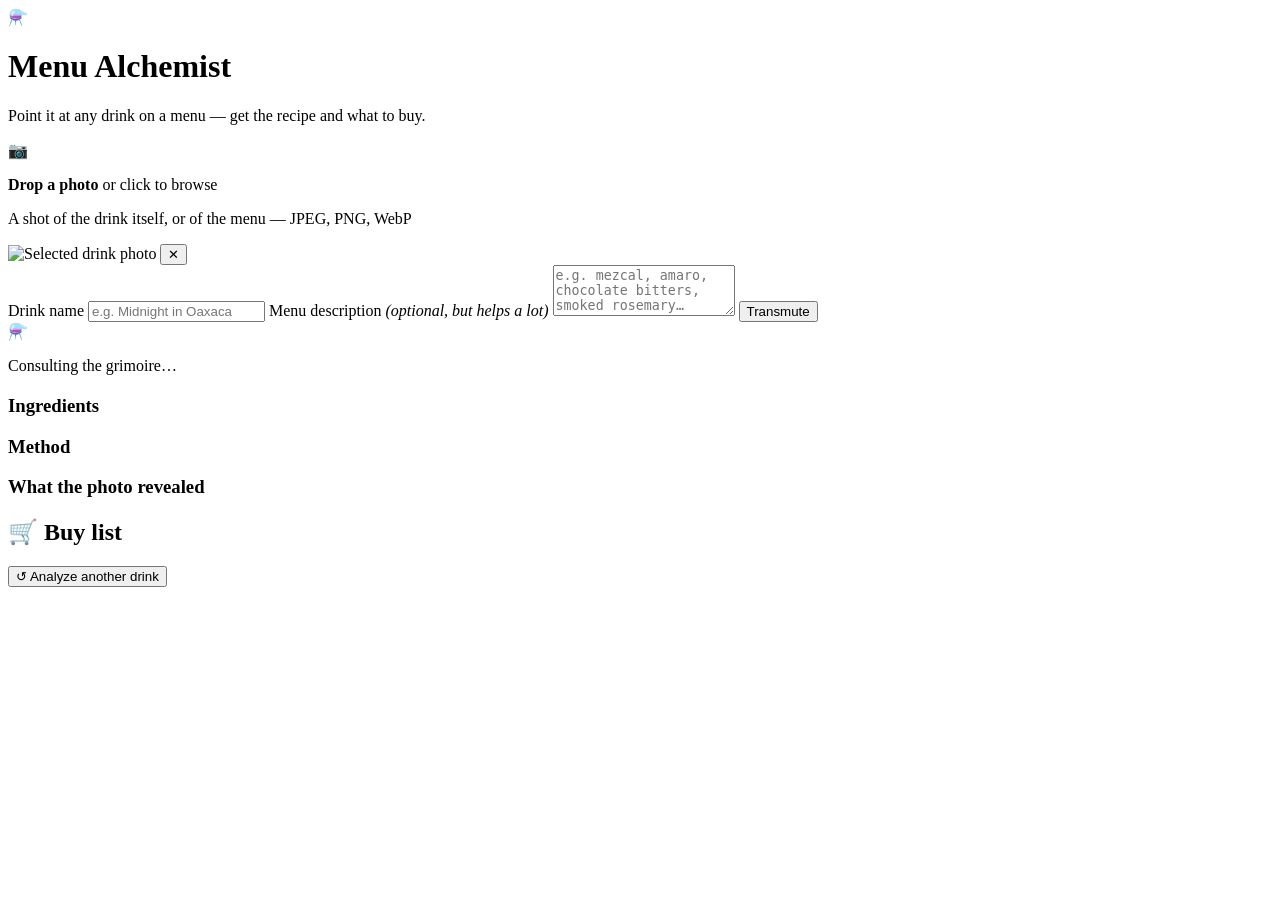
==== app/static/index.html @ 647e446f "Menu Alchemist v0.1: FastAPI backend, pluggable vision providers, web UI - Versioned REST API (POST " ====
<!DOCTYPE html>
<html lang="en">
<head>
  <meta charset="UTF-8" />
  <meta name="viewport" content="width=device-width, initial-scale=1.0" />
  <title>Menu Alchemist</title>
  <link rel="preconnect" href="https://fonts.googleapis.com" />
  <link rel="preconnect" href="https://fonts.gstatic.com" crossorigin />
  <link href="https://fonts.googleapis.com/css2?family=Fraunces:opsz,wght@9..144,400;9..144,600;9..144,700&family=Inter:wght@400;500;600&display=swap" rel="stylesheet" />
  <link rel="stylesheet" href="/styles.css" />
  <link rel="icon" href="data:image/svg+xml,<svg xmlns='http://www.w3.org/2000/svg' viewBox='0 0 100 100'><text y='.9em' font-size='90'>⚗️</text></svg>" />
</head>
<body>
  <div class="backdrop" aria-hidden="true"></div>

  <header class="site-header">
    <div class="brand">
      <span class="brand-mark">⚗️</span>
      <h1>Menu Alchemist</h1>
    </div>
    <p class="tagline">Point it at any drink on a menu — get the recipe and what to buy.</p>
  </header>

  <main>
    <!-- Input panel -->
    <section class="card input-card" id="input-card">
      <form id="analyze-form" novalidate>
        <div class="dropzone" id="dropzone" tabindex="0" role="button"
             aria-label="Upload a photo of the drink or menu">
          <input type="file" id="image-input" accept="image/jpeg,image/png,image/webp" hidden />
          <div class="dropzone-idle" id="dropzone-idle">
            <div class="dropzone-icon">📷</div>
            <p><strong>Drop a photo</strong> or click to browse</p>
            <p class="hint">A shot of the drink itself, or of the menu — JPEG, PNG, WebP</p>
          </div>
          <div class="dropzone-preview hidden" id="dropzone-preview">
            <img id="preview-img" alt="Selected drink photo" />
            <button type="button" class="clear-image" id="clear-image" aria-label="Remove photo">✕</button>
          </div>
        </div>

        <label class="field">
          <span>Drink name</span>
          <input type="text" id="name-input" placeholder="e.g. Midnight in Oaxaca" maxlength="200" required />
        </label>

        <label class="field">
          <span>Menu description <em>(optional, but helps a lot)</em></span>
          <textarea id="description-input" rows="3" maxlength="2000"
            placeholder="e.g. mezcal, amaro, chocolate bitters, smoked rosemary…"></textarea>
        </label>

        <button type="submit" class="transmute-btn" id="submit-btn">
          <span class="btn-label">Transmute</span>
        </button>
      </form>
    </section>

    <!-- Loading state -->
    <section class="card loading-card hidden" id="loading-card" aria-live="polite">
      <div class="alembic">⚗️</div>
      <p class="loading-message" id="loading-message">Consulting the grimoire…</p>
    </section>

    <!-- Results -->
    <section class="results hidden" id="results">
      <div class="card recipe-card">
        <div class="recipe-header">
          <h2 id="r-name"></h2>
          <span class="confidence-badge" id="r-confidence"></span>
        </div>
        <p class="recipe-summary" id="r-summary"></p>
        <div class="meta-chips" id="r-chips"></div>

        <h3>Ingredients</h3>
        <ul class="ingredients" id="r-ingredients"></ul>

        <h3>Method</h3>
        <ol class="steps" id="r-steps"></ol>

        <div id="r-cues-block" class="hidden">
          <h3>What the photo revealed</h3>
          <ul class="cues" id="r-cues"></ul>
        </div>
      </div>

      <div class="card buylist-card">
        <h2>🛒 Buy list</h2>
        <div id="b-groups"></div>
        <p class="staples hidden" id="b-staples"></p>
        <p class="provider-note" id="provider-note"></p>
      </div>
    </section>

    <button class="again-btn hidden" id="again-btn" type="button">↺ Analyze another drink</button>
  </main>

  <div class="toast hidden" id="toast" role="alert"></div>

  <script src="/app.js"></script>
</body>
</html>
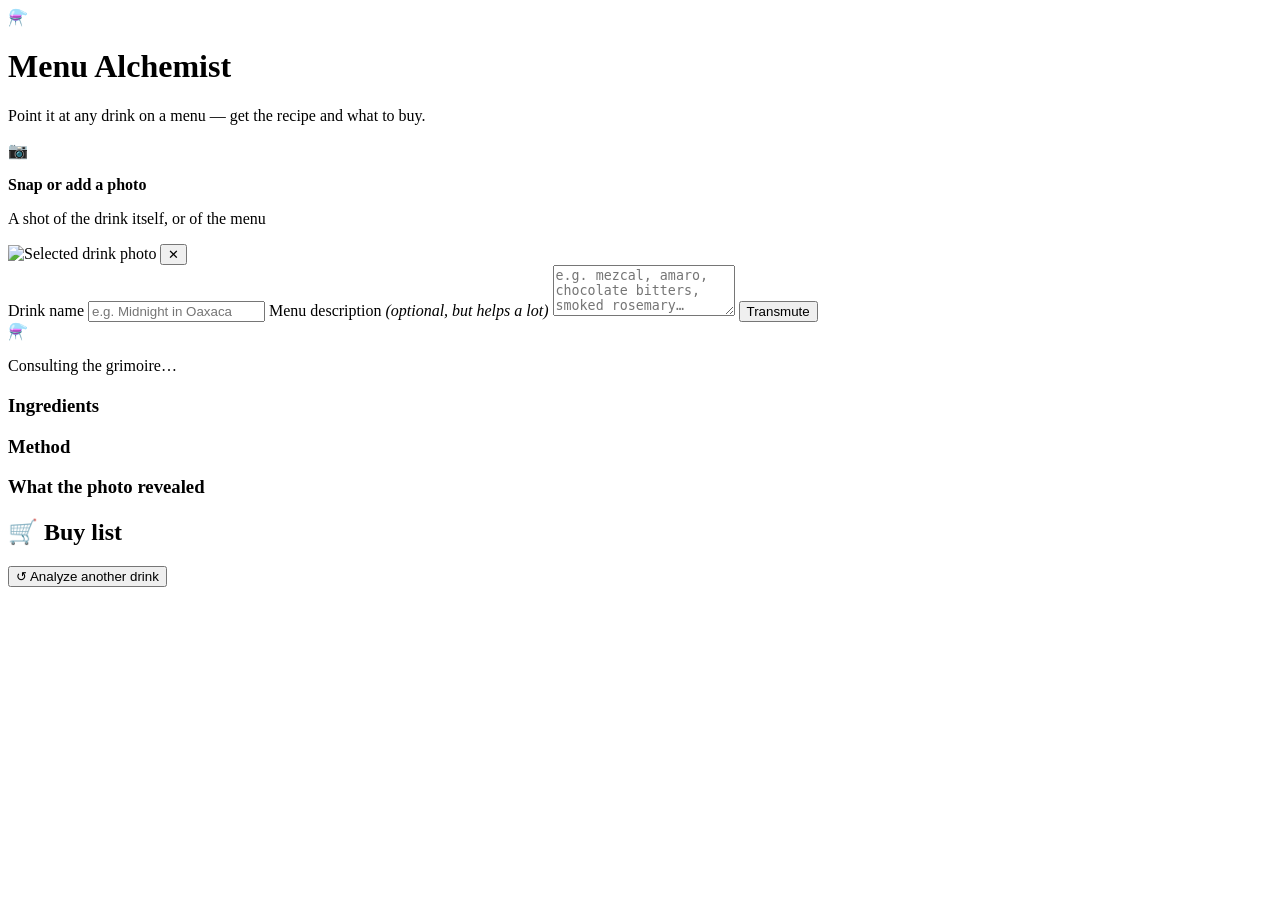
==== commit 591afe99: "Make the web app an installable PWA + Render deployment blueprint - manifest, service worker (networ" ====
--- a/app/static/index.html
+++ b/app/static/index.html
@@ -2,8 +2,14 @@
 <html lang="en">
 <head>
   <meta charset="UTF-8" />
-  <meta name="viewport" content="width=device-width, initial-scale=1.0" />
+  <meta name="viewport" content="width=device-width, initial-scale=1.0, viewport-fit=cover" />
   <title>Menu Alchemist</title>
+  <meta name="theme-color" content="#12100e" />
+  <meta name="apple-mobile-web-app-capable" content="yes" />
+  <meta name="apple-mobile-web-app-status-bar-style" content="black-translucent" />
+  <meta name="apple-mobile-web-app-title" content="Alchemist" />
+  <link rel="manifest" href="/manifest.webmanifest" />
+  <link rel="apple-touch-icon" href="/icons/apple-touch-icon.png" />
   <link rel="preconnect" href="https://fonts.googleapis.com" />
   <link rel="preconnect" href="https://fonts.gstatic.com" crossorigin />
   <link href="https://fonts.googleapis.com/css2?family=Fraunces:opsz,wght@9..144,400;9..144,600;9..144,700&family=Inter:wght@400;500;600&display=swap" rel="stylesheet" />
@@ -27,11 +33,11 @@
       <form id="analyze-form" novalidate>
         <div class="dropzone" id="dropzone" tabindex="0" role="button"
              aria-label="Upload a photo of the drink or menu">
-          <input type="file" id="image-input" accept="image/jpeg,image/png,image/webp" hidden />
+          <input type="file" id="image-input" accept="image/*" hidden />
           <div class="dropzone-idle" id="dropzone-idle">
             <div class="dropzone-icon">📷</div>
-            <p><strong>Drop a photo</strong> or click to browse</p>
-            <p class="hint">A shot of the drink itself, or of the menu — JPEG, PNG, WebP</p>
+            <p><strong>Snap or add a photo</strong></p>
+            <p class="hint">A shot of the drink itself, or of the menu</p>
           </div>
           <div class="dropzone-preview hidden" id="dropzone-preview">
             <img id="preview-img" alt="Selected drink photo" />
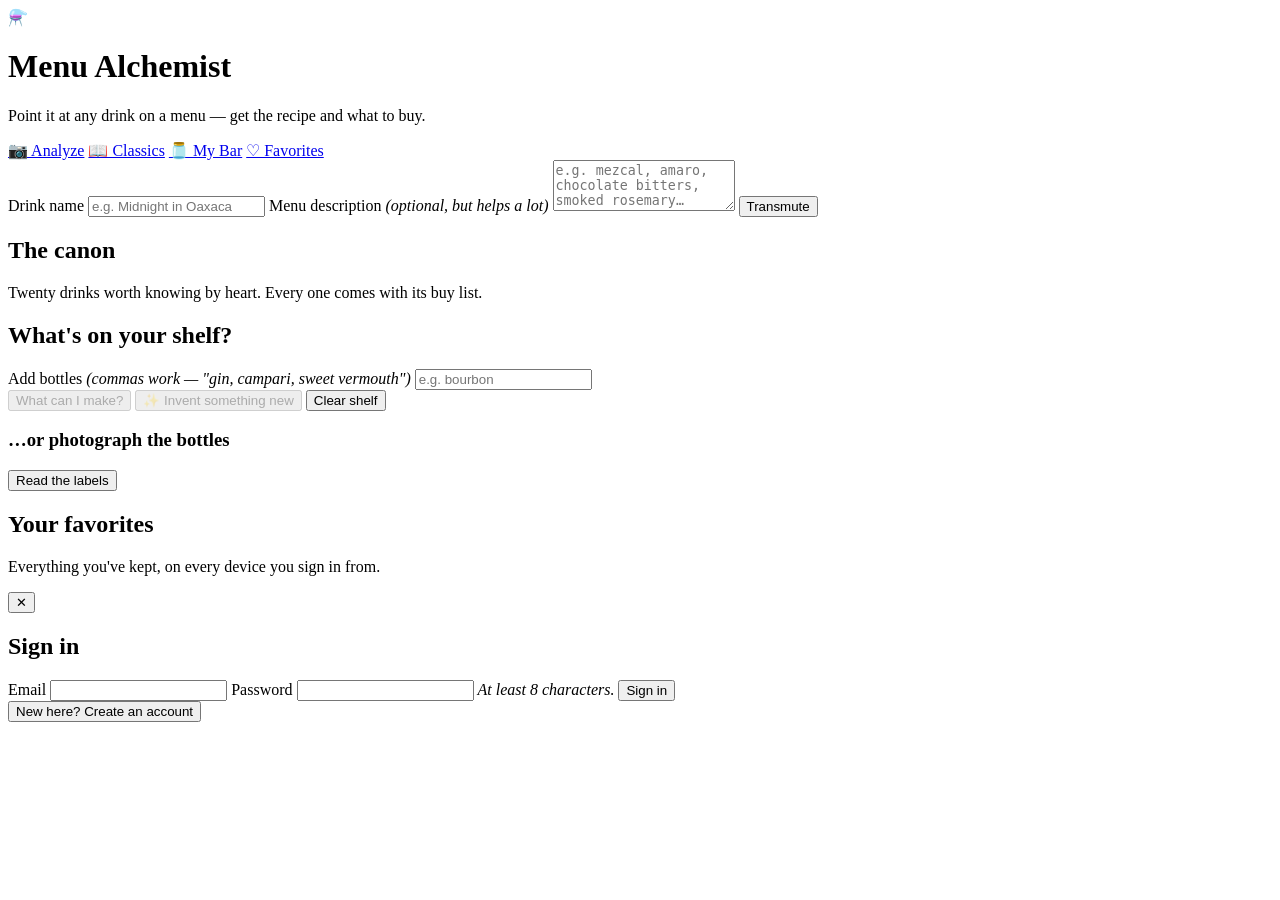
==== commit 074f0191: "Menu Alchemist v0.2: classics, home bar, accounts, favorites, Paneco links Five features, all built " ====
--- a/app/static/index.html
+++ b/app/static/index.html
@@ -20,89 +20,117 @@
   <div class="backdrop" aria-hidden="true"></div>
 
   <header class="site-header">
-    <div class="brand">
-      <span class="brand-mark">⚗️</span>
-      <h1>Menu Alchemist</h1>
+    <div class="header-top">
+      <div class="brand">
+        <span class="brand-mark">⚗️</span>
+        <h1>Menu Alchemist</h1>
+      </div>
+      <div class="auth-chip" id="auth-chip"></div>
     </div>
     <p class="tagline">Point it at any drink on a menu — get the recipe and what to buy.</p>
+
+    <nav class="nav-tabs" aria-label="Sections">
+      <a href="#/analyze" data-view="analyze">📷 Analyze</a>
+      <a href="#/classics" data-view="classics">📖 Classics</a>
+      <a href="#/bar" data-view="bar">🫙 My Bar</a>
+      <a href="#/favorites" data-view="favorites">♡ Favorites</a>
+    </nav>
   </header>
 
   <main>
-    <!-- Input panel -->
-    <section class="card input-card" id="input-card">
-      <form id="analyze-form" novalidate>
-        <div class="dropzone" id="dropzone" tabindex="0" role="button"
-             aria-label="Upload a photo of the drink or menu">
-          <input type="file" id="image-input" accept="image/*" hidden />
-          <div class="dropzone-idle" id="dropzone-idle">
-            <div class="dropzone-icon">📷</div>
-            <p><strong>Snap or add a photo</strong></p>
-            <p class="hint">A shot of the drink itself, or of the menu</p>
-          </div>
-          <div class="dropzone-preview hidden" id="dropzone-preview">
-            <img id="preview-img" alt="Selected drink photo" />
-            <button type="button" class="clear-image" id="clear-image" aria-label="Remove photo">✕</button>
-          </div>
+    <!-- Analyze a menu photo -->
+    <section class="view" id="view-analyze">
+      <section class="card input-card" id="analyze-input-card">
+        <form id="analyze-form" novalidate>
+          <div id="analyze-dropzone-slot"></div>
+
+          <label class="field">
+            <span>Drink name</span>
+            <input type="text" id="name-input" placeholder="e.g. Midnight in Oaxaca" maxlength="200" required />
+          </label>
+
+          <label class="field">
+            <span>Menu description <em>(optional, but helps a lot)</em></span>
+            <textarea id="description-input" rows="3" maxlength="2000"
+              placeholder="e.g. mezcal, amaro, chocolate bitters, smoked rosemary…"></textarea>
+          </label>
+
+          <button type="submit" class="transmute-btn" id="analyze-submit">
+            <span class="btn-label">Transmute</span>
+          </button>
+        </form>
+      </section>
+      <div class="view-body" id="analyze-output"></div>
+    </section>
+
+    <!-- Classic cocktail library -->
+    <section class="view hidden" id="view-classics">
+      <div class="view-intro">
+        <h2>The canon</h2>
+        <p>Twenty drinks worth knowing by heart. Every one comes with its buy list.</p>
+      </div>
+      <div class="view-body" id="classics-body"></div>
+    </section>
+
+    <!-- Home bar -->
+    <section class="view hidden" id="view-bar">
+      <section class="card input-card" id="bar-input-card">
+        <h2>What's on your shelf?</h2>
+        <form id="bar-add-form" novalidate>
+          <label class="field">
+            <span>Add bottles <em>(commas work — "gin, campari, sweet vermouth")</em></span>
+            <input type="text" id="bar-input" placeholder="e.g. bourbon" maxlength="200" />
+          </label>
+        </form>
+
+        <div class="pantry-chips" id="bar-chips"></div>
+
+        <div class="bar-actions">
+          <button type="button" class="transmute-btn" id="bar-suggest-btn" disabled>What can I make?</button>
+          <button type="button" class="again-btn" id="bar-invent-btn" disabled>✨ Invent something new</button>
+          <button type="button" class="again-btn hidden" id="bar-clear-btn">Clear shelf</button>
         </div>
 
-        <label class="field">
-          <span>Drink name</span>
-          <input type="text" id="name-input" placeholder="e.g. Midnight in Oaxaca" maxlength="200" required />
-        </label>
-
-        <label class="field">
-          <span>Menu description <em>(optional, but helps a lot)</em></span>
-          <textarea id="description-input" rows="3" maxlength="2000"
-            placeholder="e.g. mezcal, amaro, chocolate bitters, smoked rosemary…"></textarea>
-        </label>
-
-        <button type="submit" class="transmute-btn" id="submit-btn">
-          <span class="btn-label">Transmute</span>
-        </button>
-      </form>
+        <h3>…or photograph the bottles</h3>
+        <div id="bar-dropzone-slot"></div>
+        <button type="button" class="again-btn wide" id="bar-scan-btn">Read the labels</button>
+      </section>
+      <div class="view-body" id="bar-output"></div>
     </section>
 
-    <!-- Loading state -->
-    <section class="card loading-card hidden" id="loading-card" aria-live="polite">
-      <div class="alembic">⚗️</div>
-      <p class="loading-message" id="loading-message">Consulting the grimoire…</p>
+    <!-- Favorites -->
+    <section class="view hidden" id="view-favorites">
+      <div class="view-intro">
+        <h2>Your favorites</h2>
+        <p>Everything you've kept, on every device you sign in from.</p>
+      </div>
+      <div class="view-body" id="favorites-body"></div>
     </section>
+  </main>
 
-    <!-- Results -->
-    <section class="results hidden" id="results">
-      <div class="card recipe-card">
-        <div class="recipe-header">
-          <h2 id="r-name"></h2>
-          <span class="confidence-badge" id="r-confidence"></span>
-        </div>
-        <p class="recipe-summary" id="r-summary"></p>
-        <div class="meta-chips" id="r-chips"></div>
-
-        <h3>Ingredients</h3>
-        <ul class="ingredients" id="r-ingredients"></ul>
-
-        <h3>Method</h3>
-        <ol class="steps" id="r-steps"></ol>
-
-        <div id="r-cues-block" class="hidden">
-          <h3>What the photo revealed</h3>
-          <ul class="cues" id="r-cues"></ul>
-        </div>
-      </div>
-
-      <div class="card buylist-card">
-        <h2>🛒 Buy list</h2>
-        <div id="b-groups"></div>
-        <p class="staples hidden" id="b-staples"></p>
-        <p class="provider-note" id="provider-note"></p>
-      </div>
-    </section>
-
-    <button class="again-btn hidden" id="again-btn" type="button">↺ Analyze another drink</button>
-  </main>
+  <!-- Auth -->
+  <div class="auth-modal hidden" id="auth-modal" role="dialog" aria-modal="true" aria-labelledby="auth-title">
+    <div class="card auth-card">
+      <button type="button" class="clear-image auth-close" id="auth-close" aria-label="Close">✕</button>
+      <h2 id="auth-title">Sign in</h2>
+      <form id="auth-form" novalidate>
+        <label class="field">
+          <span>Email</span>
+          <input type="email" id="auth-email" autocomplete="email" required />
+        </label>
+        <label class="field">
+          <span>Password</span>
+          <input type="password" id="auth-password" autocomplete="current-password" required />
+          <em class="field-hint hidden" id="auth-password-hint">At least 8 characters.</em>
+        </label>
+        <button type="submit" class="transmute-btn" id="auth-submit">Sign in</button>
+      </form>
+      <button type="button" class="auth-link auth-switch" id="auth-switch">New here? Create an account</button>
+    </div>
+  </div>
 
   <div class="toast hidden" id="toast" role="alert"></div>
 
-  <script src="/app.js"></script>
+  <script type="module" src="/app.js"></script>
 </body>
 </html>
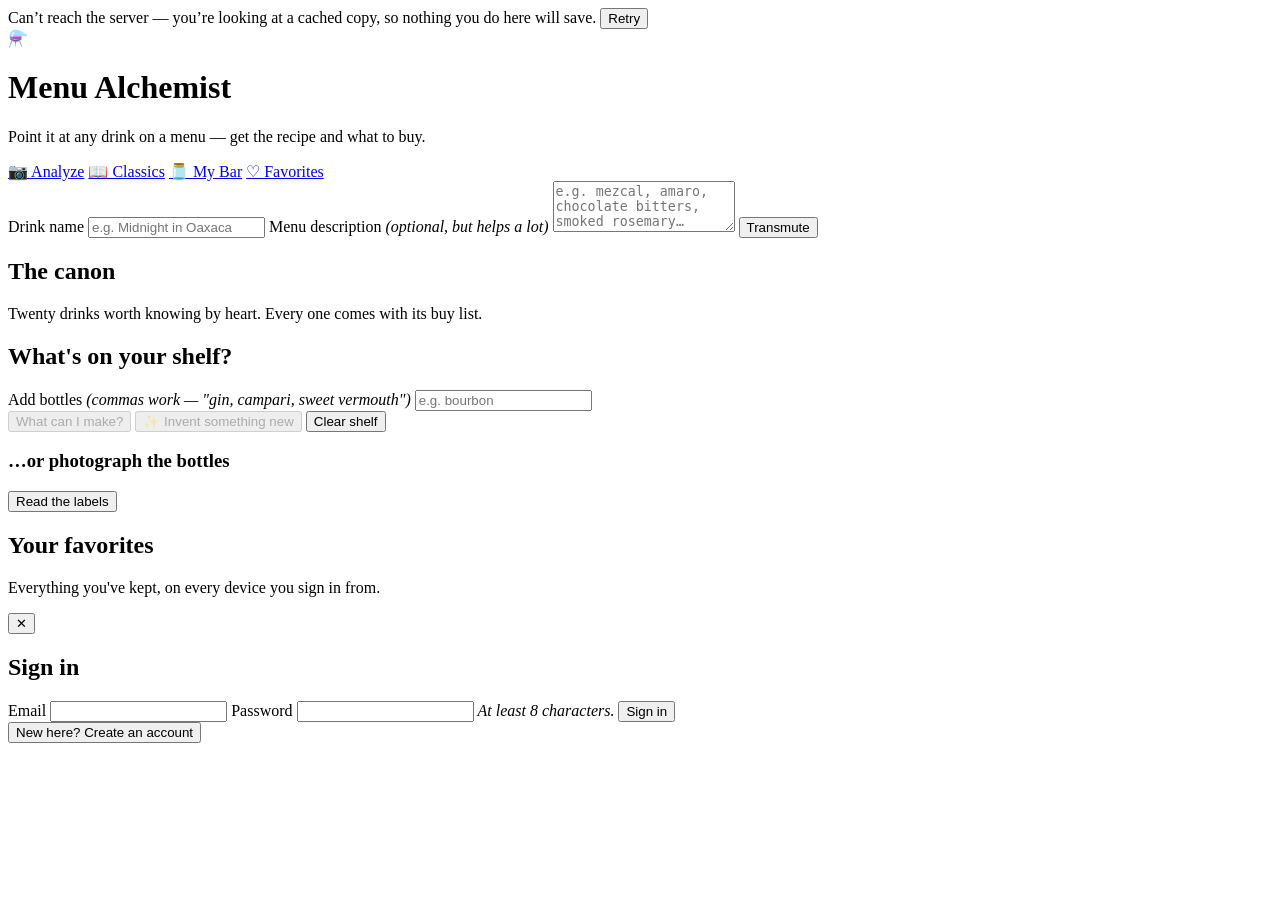
==== commit b7a59ae9: "Tell the user when the backend is unreachable The service worker serves the cached shell whether or " ====
--- a/app/static/index.html
+++ b/app/static/index.html
@@ -18,6 +18,16 @@
 </head>
 <body>
   <div class="backdrop" aria-hidden="true"></div>
+
+  <!-- Shown when the API can't be reached. The service worker keeps serving
+       this page either way, so without it a dead backend looks like a healthy
+       app until you tap something. -->
+  <div class="offline-banner hidden" id="offline-banner" role="status" aria-live="polite">
+    <span class="offline-text">
+      Can’t reach the server — you’re looking at a cached copy, so nothing you do here will save.
+    </span>
+    <button type="button" class="offline-retry" id="offline-retry">Retry</button>
+  </div>
 
   <header class="site-header">
     <div class="header-top">
@@ -132,5 +142,6 @@
   <div class="toast hidden" id="toast" role="alert"></div>
 
   <script type="module" src="/app.js"></script>
+
 </body>
 </html>
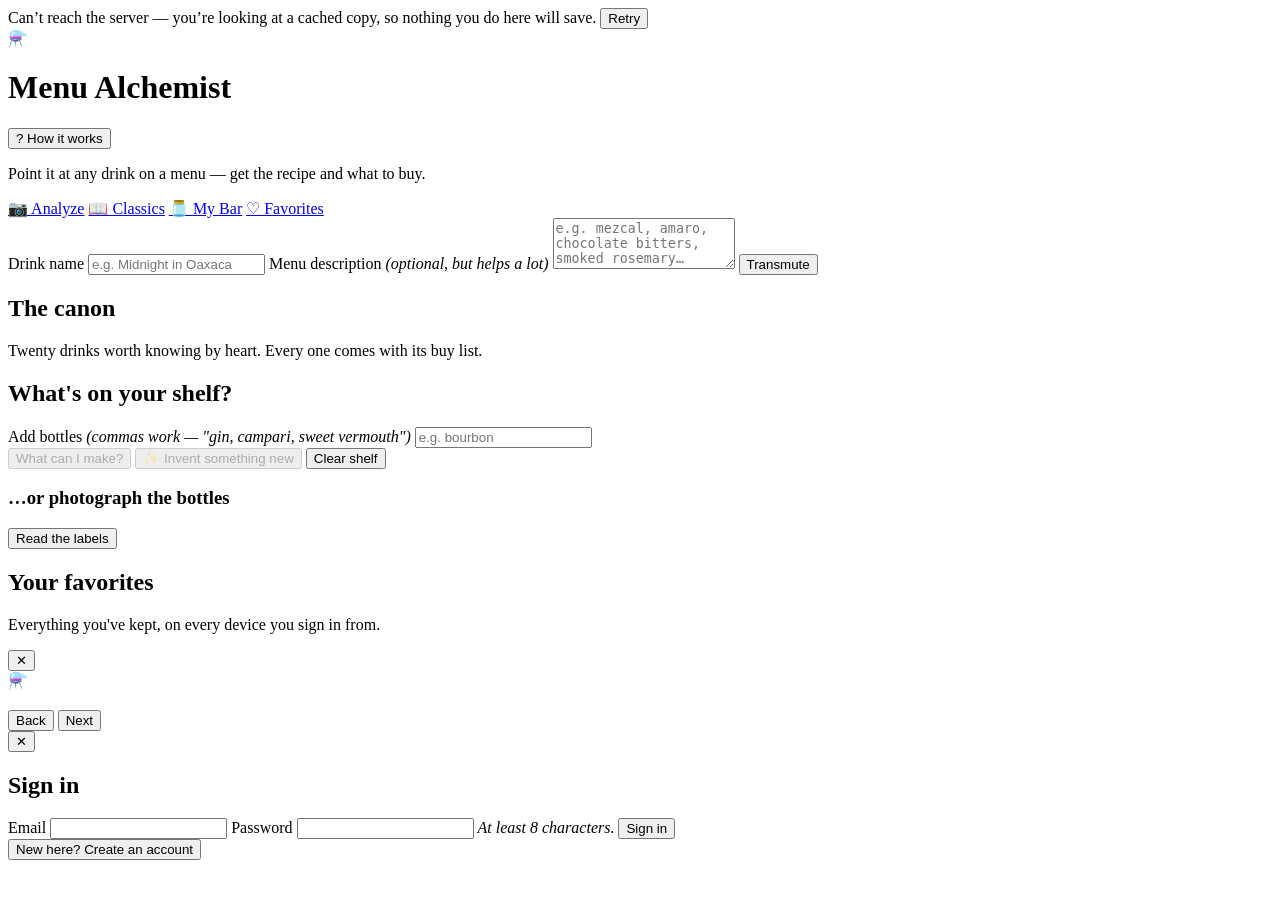
==== commit ba578541: "Add a "How it works" walkthrough Nothing on the page explains what the app is for. The four tabs rea" ====
--- a/app/static/index.html
+++ b/app/static/index.html
@@ -35,7 +35,12 @@
         <span class="brand-mark">⚗️</span>
         <h1>Menu Alchemist</h1>
       </div>
-      <div class="auth-chip" id="auth-chip"></div>
+      <div class="header-actions">
+        <button type="button" class="how-btn" id="tutorial-open" aria-label="How this works">
+          <span aria-hidden="true">?</span> How it works
+        </button>
+        <div class="auth-chip" id="auth-chip"></div>
+      </div>
     </div>
     <p class="tagline">Point it at any drink on a menu — get the recipe and what to buy.</p>
 
@@ -118,6 +123,28 @@
     </section>
   </main>
 
+  <!-- How it works -->
+  <div class="auth-modal hidden" id="tutorial-modal" role="dialog" aria-modal="true"
+       aria-labelledby="tutorial-title">
+    <div class="card tutorial-card">
+      <button type="button" class="clear-image auth-close" id="tutorial-close" aria-label="Close">✕</button>
+      <div class="tutorial-icon" id="tutorial-icon" aria-hidden="true">⚗️</div>
+      <h2 id="tutorial-title"></h2>
+      <p class="tutorial-body" id="tutorial-body"></p>
+      <p class="tutorial-detail" id="tutorial-detail"></p>
+      <div class="tutorial-goto" id="tutorial-goto"></div>
+
+      <div class="tutorial-nav">
+        <div class="tutorial-dots" id="tutorial-dots"></div>
+        <span class="tutorial-step" id="tutorial-step"></span>
+        <div class="tutorial-buttons">
+          <button type="button" class="again-btn" id="tutorial-back">Back</button>
+          <button type="button" class="tutorial-next" id="tutorial-next">Next</button>
+        </div>
+      </div>
+    </div>
+  </div>
+
   <!-- Auth -->
   <div class="auth-modal hidden" id="auth-modal" role="dialog" aria-modal="true" aria-labelledby="auth-title">
     <div class="card auth-card">
